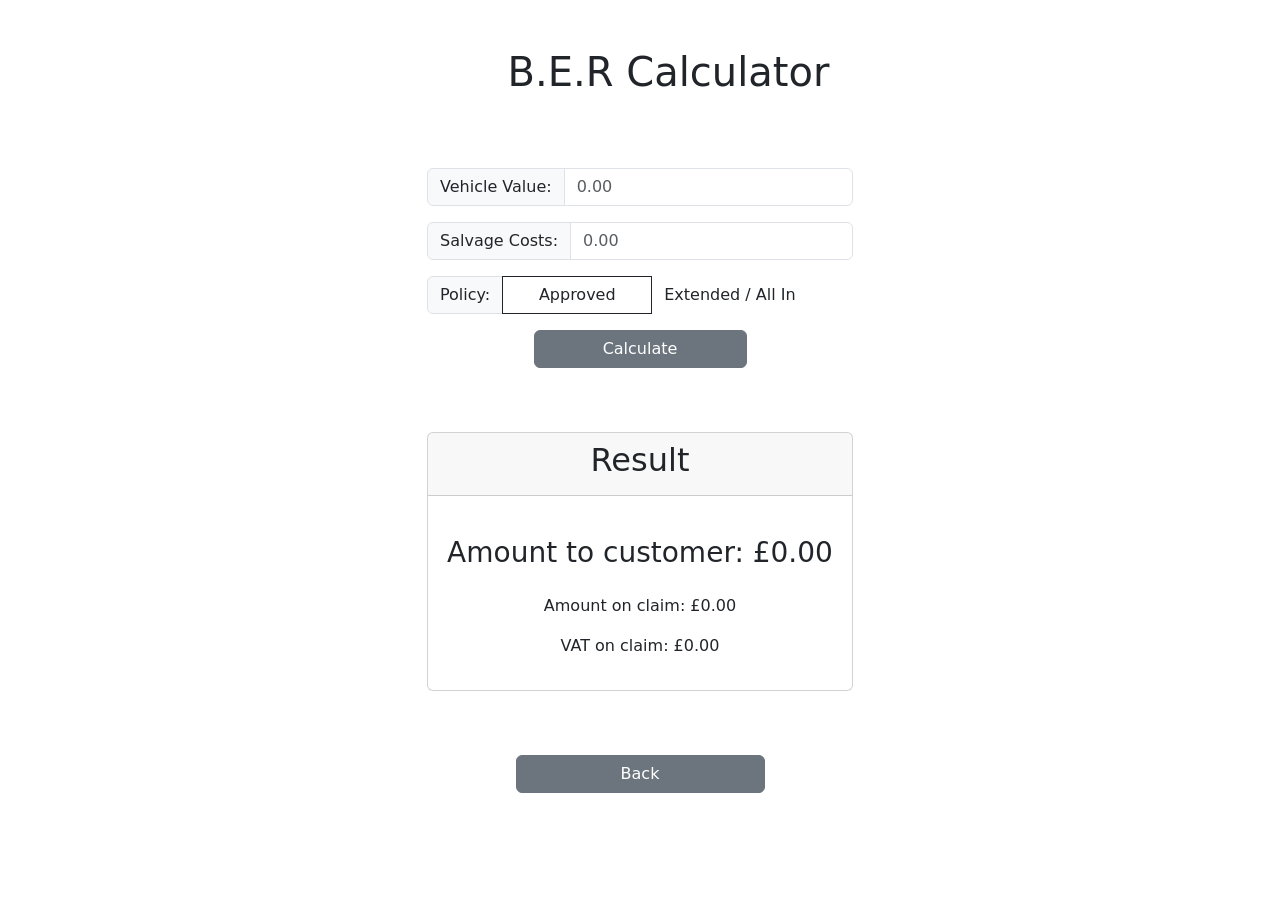
==== ber.html @ 1b62cb3c "Add B.E.R calculator page." ====
<!DOCTYPE html>
<html lang="en">

<head>
    <meta charset="UTF-8">
    <meta name="viewport" content="width=device-width, initial-scale=1.0">
    <title>B.E.R Calculator</title>

    <!-- Bootstrap Styles -->
    <link href="https://cdn.jsdelivr.net/npm/bootstrap@5.3.3/dist/css/bootstrap.min.css" rel="stylesheet">

    <!-- Custom Styles -->
    <link rel="stylesheet" href="assets/css/style.css">
</head>

<body>
    <section class="container">
        <div class="row my-5">
            <div class="col">
                <div class="d-flex justify-content-center ber-logo-wrapper">
                    <img src="media/ber.png" alt="Logo" class="ber-logo">
                    <h1 class="text-center">B.E.R Calculator</h1>
                </div>
            </div>
        </div>

        <div class="row justify-content-center">
            <div class="col col-12 col-md-6 col-lg-4 main-box">
                <div class="row">
                    <div class="col">
                        <form class="calc-form my-3" id="ber-form">

                            <!-- Vehicle Value -->
                            <div class="input-group mb-3">
                                <span class="input-group-text">Vehicle Value:</span>
                                <input type="number" id="vehicleValue" step="0.01" min="0" placeholder="0.00"
                                    class="form-control" required>
                            </div>

                            <!-- Salvage Costs -->
                            <div class="input-group mb-3">
                                <span class="input-group-text">Salvage Costs:</span>
                                <input type="number" id="salvageCosts" step="0.01" min="0" placeholder="0.00"
                                    class="form-control" required>
                            </div>

                            <!-- Policy -->
                            <div class="input-group mb-3">
                                <span class="input-group-text">Policy:</span>

                                <input type="radio" class="btn-check" name="policyType" id="approved" checked>
                                <label class="btn policy-check" for="approved">Approved</label>

                                <input type="radio" class="btn-check" name="policyType" id="extended">
                                <label class="btn policy-check" for="extended">Extended / All In</label>
                            </div>

                            <!-- Extended Inputs -->
                            <div id="extended-inputs">
                                <div class="input-group mb-3">
                                    <span class="input-group-text">Excess:</span>

                                    <input type="radio" class="btn-check" name="excessAmount" id="excess-0" checked>
                                    <label class="btn excess-check" for="excess-0">No Excess</label>

                                    <input type="radio" class="btn-check" name="excessAmount" id="excess-100">
                                    <label class="btn excess-check" for="excess-100">£100</label>

                                    <input type="radio" class="btn-check" name="excessAmount" id="excess-250">
                                    <label class="btn excess-check" for="excess-250">£250</label>
                                </div>

                                <div class="input-group mb-3">
                                    <span class="input-group-text">Remaining Payment:</span>
                                    <input type="number" id="remainingPayment" step="0.01" min="0" placeholder="0.00"
                                        class="form-control">
                                </div>
                            </div>

                            <button type="submit" class="btn btn-secondary w-50">Calculate</button>
                        </form>
                    </div>
                </div>

                <!-- Results (always visible) -->
                <div class="row mt-5">
                    <div class="col">
                        <div class="card" id="result-card">
                            <div class="card-header text-center">
                                <h2>Result</h2>
                            </div>
                            <div class="card-body text-center">
                                <h3 class="my-4">
                                    Amount to customer:
                                    £<span id="result-to-customer">0.00</span>
                                </h3>
                                <p>Amount on claim: £<span id="result-on-claim">0.00</span></p>
                                <p>VAT on claim: £<span id="vat-amount">0.00</span></p>
                            </div>
                        </div>
                    </div>
                </div>

            </div>
        </div>

        <div class="row m-5">
            <div class="col text-center">
                <a href="/index.html" class="btn btn-secondary w-25 mt-3">Back</a>
            </div>
        </div>
    </section>

    <!-- Bootstrap Scripts -->
    <script src="https://cdn.jsdelivr.net/npm/bootstrap@5.3.3/dist/js/bootstrap.min.js"></script>

    <!-- Custom Script -->
    <script src="assets/js/berscript.js"></script>
</body>

</html>
---- assets/css/style.css ----
.calc-form {
    display: flex;
    flex-direction: column;
    align-items: center;
}

.main-box {
    width: 450px;  
}

.brand-check {
    min-width: 150px;
}

.policy-check {
    min-width: 150px;
}

.excess-check {
    min-width: 100px;
}

.logo {
    max-width: 80px;
    height: 100%;
}

.counterapi {
    position: fixed;
    bottom: 5px;
    right: 5px;
}

.ber-logo {
    opacity: 0;
    transform: translateX(-10px);
    transition: all 0.3s ease;
    height: 50px;

}

.ber-logo-wrapper:hover .ber-logo {
    opacity: 1;
    transform: translateX(0);
}
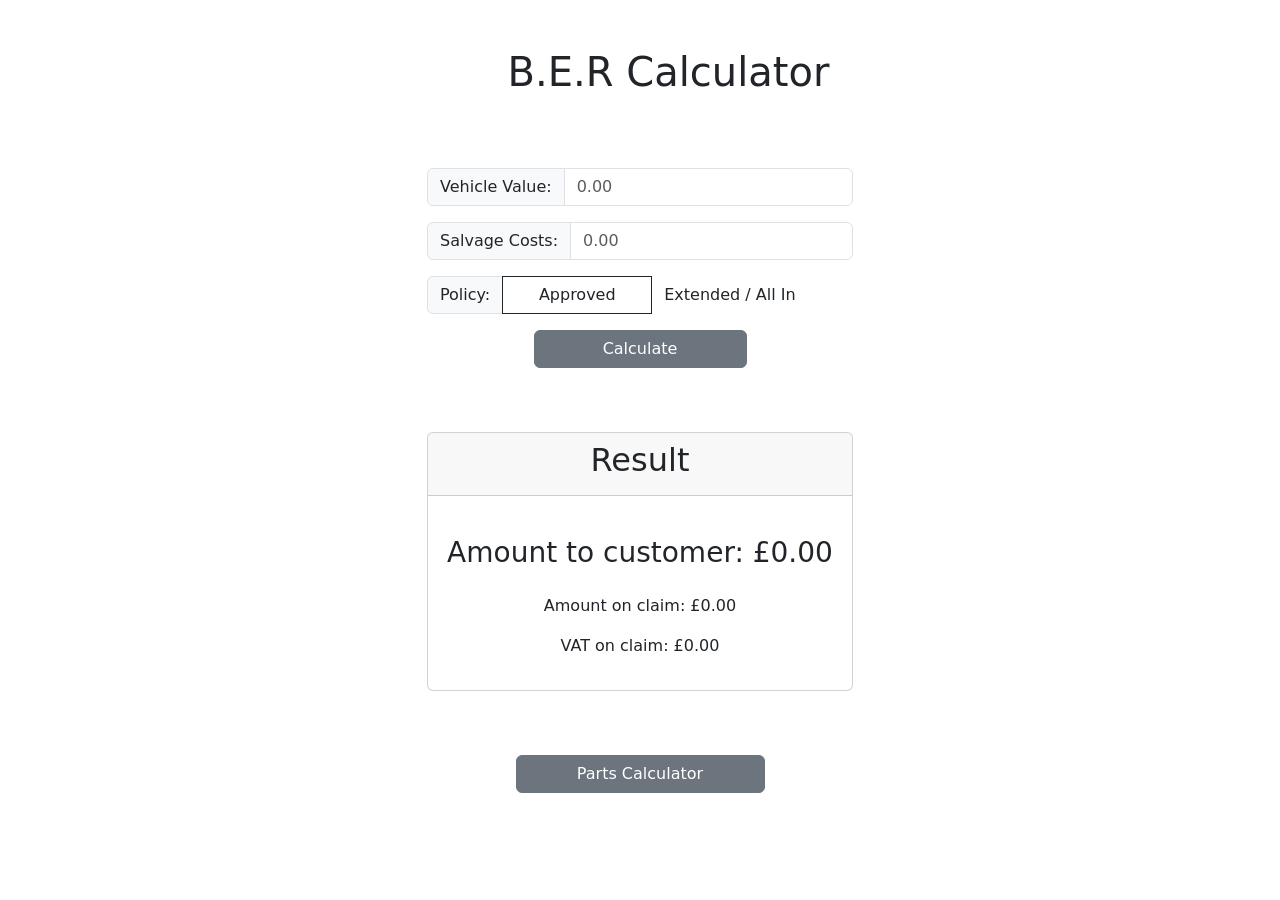
==== commit 60527207: "Adjust calculations." ====
--- a/ber.html
+++ b/ber.html
@@ -106,7 +106,7 @@
 
         <div class="row m-5">
             <div class="col text-center">
-                <a href="/index.html" class="btn btn-secondary w-25 mt-3">Back</a>
+                <a href="index.html" class="btn btn-secondary w-25 mt-3">Parts Calculator</a>
             </div>
         </div>
     </section>
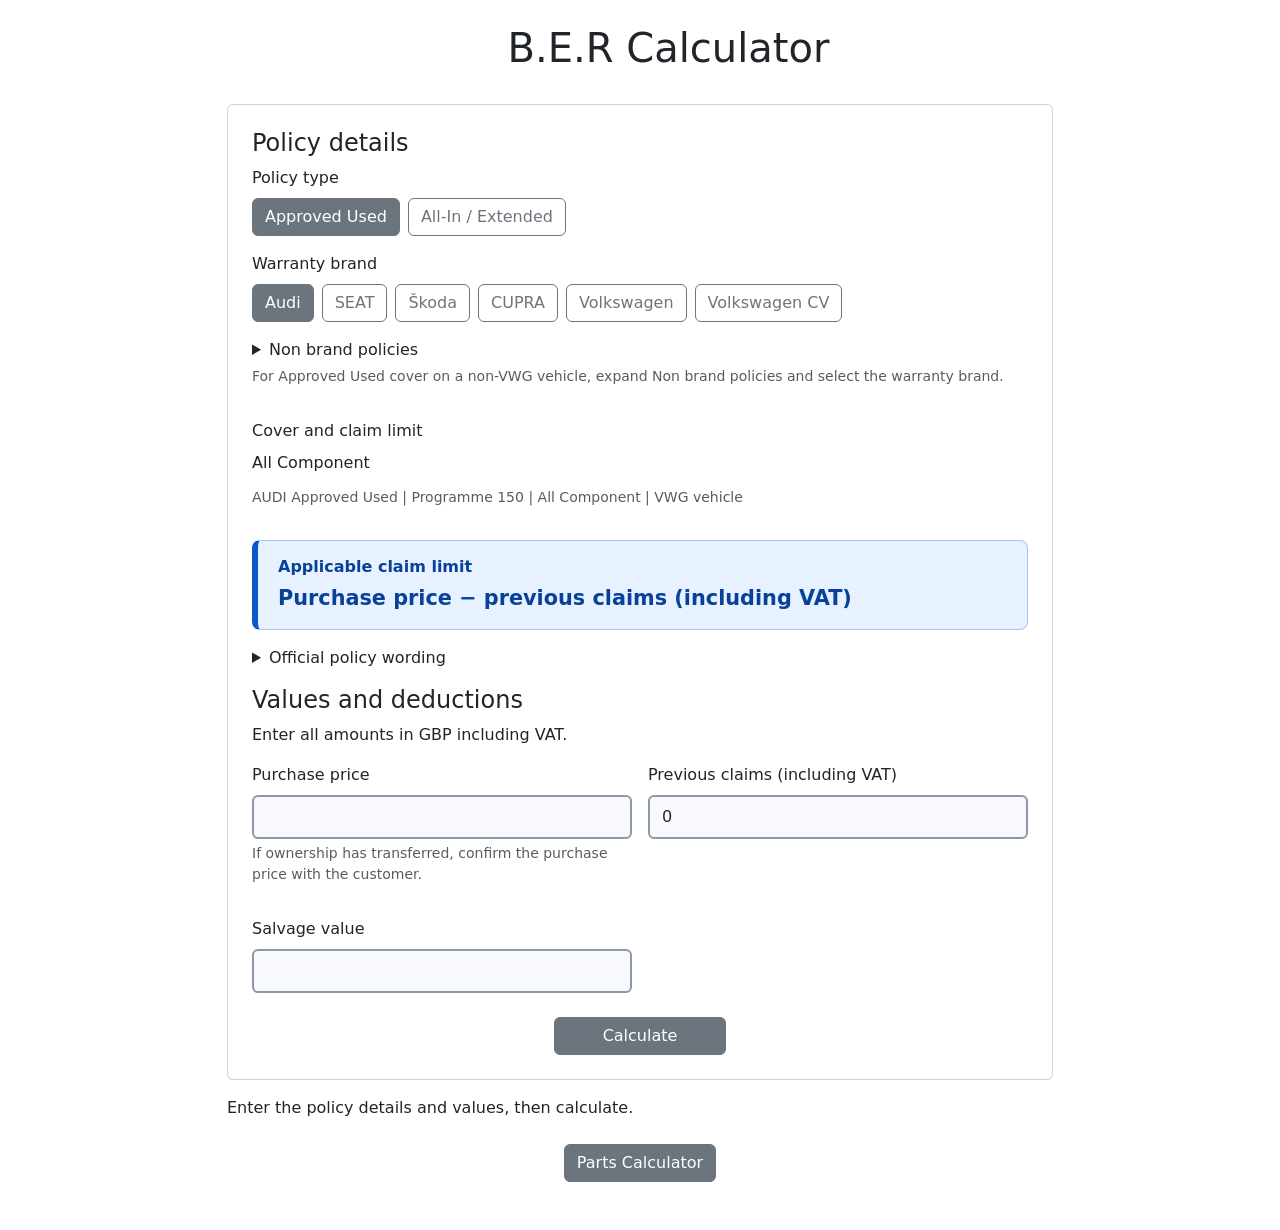
==== commit e2239b22: "Update BER calculator to include new claim limits, applying previous claims and policy wording." ====
--- a/ber.html
+++ b/ber.html
@@ -1,121 +1,100 @@
 <!DOCTYPE html>
 <html lang="en">
-
 <head>
     <meta charset="UTF-8">
     <meta name="viewport" content="width=device-width, initial-scale=1.0">
     <title>B.E.R Calculator</title>
-
-    <!-- Bootstrap Styles -->
     <link href="https://cdn.jsdelivr.net/npm/bootstrap@5.3.3/dist/css/bootstrap.min.css" rel="stylesheet">
-
-    <!-- Custom Styles -->
     <link rel="stylesheet" href="assets/css/style.css">
 </head>
-
 <body>
-    <section class="container">
-        <div class="row my-5">
-            <div class="col">
-                <div class="d-flex justify-content-center ber-logo-wrapper">
-                    <img src="media/ber.png" alt="Logo" class="ber-logo">
-                    <h1 class="text-center">B.E.R Calculator</h1>
-                </div>
+<main class="container py-4 ber-page">
+    <div class="d-flex justify-content-center ber-logo-wrapper mb-4">
+        <img src="media/ber.png" alt="" class="ber-logo">
+        <h1>B.E.R Calculator</h1>
+    </div>
+    <form id="ber-form" class="card p-3 p-md-4">
+        <h2 class="h4">Policy details</h2>
+        <fieldset class="mb-3">
+            <legend class="form-label fs-6">Policy type</legend>
+            <div id="policyType" class="ber-choices" role="group" aria-label="Policy type"></div>
+        </fieldset>
+        <fieldset class="mb-3">
+            <legend class="form-label fs-6">Warranty brand</legend>
+            <div id="brand" aria-describedby="brand-help">
+                <div id="brand-main" class="ber-choices" role="group" aria-label="Main warranty brands"></div>
+                <details id="non-brand-section" class="mt-3">
+                    <summary>Non brand policies</summary>
+                    <div id="brand-non-brand" class="ber-choices mt-2" role="group" aria-label="Non brand policies"></div>
+                </details>
+            </div>
+            <p id="brand-help" class="form-text">For Approved Used cover on a non-VWG vehicle, expand Non brand policies and select the warranty brand.</p>
+        </fieldset>
+        <fieldset id="policy-options" class="mb-2">
+            <legend class="form-label fs-6">Cover and claim limit</legend>
+            <div id="policy" class="ber-choices" role="group" aria-label="Cover and claim limit"></div>
+        </fieldset>
+        <p id="selected-programme" class="form-text"></p>
+        <div class="ber-limit-notice mt-3 mb-3" aria-live="polite" aria-atomic="true">
+            <h3 class="ber-limit-heading">Applicable claim limit</h3>
+            <p id="limit-rule" class="ber-limit-value"></p>
+        </div>
+        <details class="mb-3">
+            <summary>Official policy wording</summary>
+            <p id="policy-wording" class="ber-wording mt-2"></p>
+        </details>
+        <p id="consequential-notice" class="alert alert-warning" hidden>Check consequential failure cover: additional parts and labour for consequential damage are limited to £2,000 including VAT. This is separate from the original failed component and its associated repair. The calculator does not assess or apportion consequential damage costs.</p>
+        <h2 class="h4">Values and deductions</h2>
+        <p>Enter all amounts in GBP including VAT.</p>
+        <div class="row g-3">
+            <div id="vehicle-field" class="col-md-6">
+                <label for="vehicleValue" id="vehicle-label" class="form-label">Vehicle value</label>
+                <input type="number" id="vehicleValue" step="0.01" min="0" class="form-control" required aria-describedby="value-help">
+                <p id="value-help" class="form-text"></p>
+            </div>
+            <div id="previous-field" class="col-md-6" hidden>
+                <label for="previousClaims" class="form-label">Previous claims (including VAT)</label>
+                <input type="number" id="previousClaims" step="0.01" min="0" value="0" class="form-control" disabled required>
+            </div>
+            <div class="col-md-6">
+                <label for="salvageCosts" class="form-label">Salvage value</label>
+                <input type="number" id="salvageCosts" step="0.01" min="0" class="form-control" required>
             </div>
         </div>
-
-        <div class="row justify-content-center">
-            <div class="col col-12 col-md-6 col-lg-4 main-box">
-                <div class="row">
-                    <div class="col">
-                        <form class="calc-form my-3" id="ber-form">
-
-                            <!-- Vehicle Value -->
-                            <div class="input-group mb-3">
-                                <span class="input-group-text">Vehicle Value:</span>
-                                <input type="number" id="vehicleValue" step="0.01" min="0" placeholder="0.00"
-                                    class="form-control" required>
-                            </div>
-
-                            <!-- Salvage Costs -->
-                            <div class="input-group mb-3">
-                                <span class="input-group-text">Salvage Costs:</span>
-                                <input type="number" id="salvageCosts" step="0.01" min="0" placeholder="0.00"
-                                    class="form-control" required>
-                            </div>
-
-                            <!-- Policy -->
-                            <div class="input-group mb-3">
-                                <span class="input-group-text">Policy:</span>
-
-                                <input type="radio" class="btn-check" name="policyType" id="approved" checked>
-                                <label class="btn policy-check" for="approved">Approved</label>
-
-                                <input type="radio" class="btn-check" name="policyType" id="extended">
-                                <label class="btn policy-check" for="extended">Extended / All In</label>
-                            </div>
-
-                            <!-- Extended Inputs -->
-                            <div id="extended-inputs">
-                                <div class="input-group mb-3">
-                                    <span class="input-group-text">Excess:</span>
-
-                                    <input type="radio" class="btn-check" name="excessAmount" id="excess-0" checked>
-                                    <label class="btn excess-check" for="excess-0">No Excess</label>
-
-                                    <input type="radio" class="btn-check" name="excessAmount" id="excess-100">
-                                    <label class="btn excess-check" for="excess-100">£100</label>
-
-                                    <input type="radio" class="btn-check" name="excessAmount" id="excess-250">
-                                    <label class="btn excess-check" for="excess-250">£250</label>
-                                </div>
-
-                                <div class="input-group mb-3">
-                                    <span class="input-group-text">Remaining Payment:</span>
-                                    <input type="number" id="remainingPayment" step="0.01" min="0" placeholder="0.00"
-                                        class="form-control">
-                                </div>
-                            </div>
-
-                            <button type="submit" class="btn btn-secondary w-50">Calculate</button>
-                        </form>
-                    </div>
-                </div>
-
-                <!-- Results (always visible) -->
-                <div class="row mt-5">
-                    <div class="col">
-                        <div class="card" id="result-card">
-                            <div class="card-header text-center">
-                                <h2>Result</h2>
-                            </div>
-                            <div class="card-body text-center">
-                                <h3 class="my-4">
-                                    Amount to customer:
-                                    £<span id="result-to-customer">0.00</span>
-                                </h3>
-                                <p>Amount on claim: £<span id="result-on-claim">0.00</span></p>
-                                <p>VAT on claim: £<span id="vat-amount">0.00</span></p>
-                            </div>
-                        </div>
-                    </div>
-                </div>
-
+        <div id="extended-inputs" class="row g-3 mt-0" hidden>
+            <div class="col-md-6">
+                <label for="excessAmount" class="form-label">Policy excess</label>
+                <select id="excessAmount" class="form-select" disabled>
+                    <option value="0">No excess</option>
+                    <option value="100">£100</option>
+                    <option value="250">£250</option>
+                </select>
+            </div>
+            <div class="col-md-6">
+                <label for="remainingPayment" class="form-label">Remaining payments</label>
+                <input type="number" id="remainingPayment" step="0.01" min="0" value="0" class="form-control" disabled required>
             </div>
         </div>
-
-        <div class="row m-5">
-            <div class="col text-center">
-                <a href="index.html" class="btn btn-secondary w-25 mt-3">Parts Calculator</a>
-            </div>
+        <button type="submit" class="btn btn-secondary align-self-center mt-4 px-5">Calculate</button>
+    </form>
+    <p id="result-status" class="mt-3" role="status">Enter the policy details and values, then calculate.</p>
+    <section id="result-card" class="card mt-3" hidden aria-labelledby="result-heading">
+        <div class="card-header"><h2 id="result-heading" class="h4 mb-0">Result</h2></div>
+        <div class="card-body">
+            <p>Policy claim limit before deductions: <strong id="result-limit"></strong></p>
+            <p>Remaining claim limit after previous claims: <strong id="result-remaining"></strong></p>
+            <p id="calculation-breakdown"></p>
+            <h3 class="h4">Amount to customer: <span id="result-to-customer"></span></h3>
+            <p>Amount on claim excluding VAT: <span id="result-on-claim"></span></p>
+            <p>VAT on claim (20%): <span id="vat-amount"></span></p>
+            <p id="zero-notice" class="alert alert-warning" hidden>The deductions exhaust the available limit. The payable amount is £0.00.</p>
+            <label for="output-template" class="form-label">Claim summary — select and copy</label>
+            <textarea id="output-template" class="form-control" rows="14" readonly></textarea>
         </div>
     </section>
-
-    <!-- Bootstrap Scripts -->
-    <script src="https://cdn.jsdelivr.net/npm/bootstrap@5.3.3/dist/js/bootstrap.min.js"></script>
-
-    <!-- Custom Script -->
-    <script src="assets/js/berscript.js"></script>
+    <div class="text-center my-4"><a href="index.html" class="btn btn-secondary">Parts Calculator</a></div>
+</main>
+<script src="assets/js/berpolicies.js"></script>
+<script src="assets/js/berscript.js"></script>
 </body>
-
-</html>+</html>
--- a/assets/css/style.css
+++ b/assets/css/style.css
@@ -42,4 +42,39 @@
 .ber-logo-wrapper:hover .ber-logo {
     opacity: 1;
     transform: translateX(0);
-}+}
+/* B.E.R page only; the parts calculator retains its existing layout. */
+.ber-page { max-width: 850px; }
+.ber-wording { white-space: pre-wrap; overflow-wrap: anywhere; }
+.ber-page select { white-space: normal; }
+.ber-page textarea { font-size: 0.9rem; }
+[hidden] { display: none !important; }
+
+.ber-choices { display: flex; flex-wrap: wrap; gap: 0.5rem; }
+.ber-choices .btn { text-align: left; }
+.ber-choices .btn[aria-pressed="true"] { color: #fff; background-color: #6c757d; border-color: #6c757d; }
+.ber-choices .btn:focus-visible { outline: 3px solid #0d6efd; outline-offset: 3px; }
+
+.ber-limit-notice {
+    padding: 1rem 1.25rem;
+    border: 1px solid #9ec5fe;
+    border-left: 6px solid #0a58ca;
+    border-radius: 0.5rem;
+    background-color: #e7f1ff;
+    color: #084298;
+}
+.ber-limit-heading { margin: 0 0 0.5rem; font-size: 1rem; font-weight: 600; }
+.ber-limit-value { margin: 0; font-size: 1.3rem; font-weight: 700; line-height: 1.4; }
+
+.ber-page input.form-control,
+.ber-page select.form-select {
+    border: 2px solid #8c99a5;
+    background-color: #f7f9fc;
+    min-height: 2.75rem;
+}
+.ber-page input.form-control:focus,
+.ber-page select.form-select:focus {
+    border-color: #0a58ca;
+    background-color: #fff;
+    box-shadow: 0 0 0 0.2rem rgba(13, 110, 253, 0.18);
+}
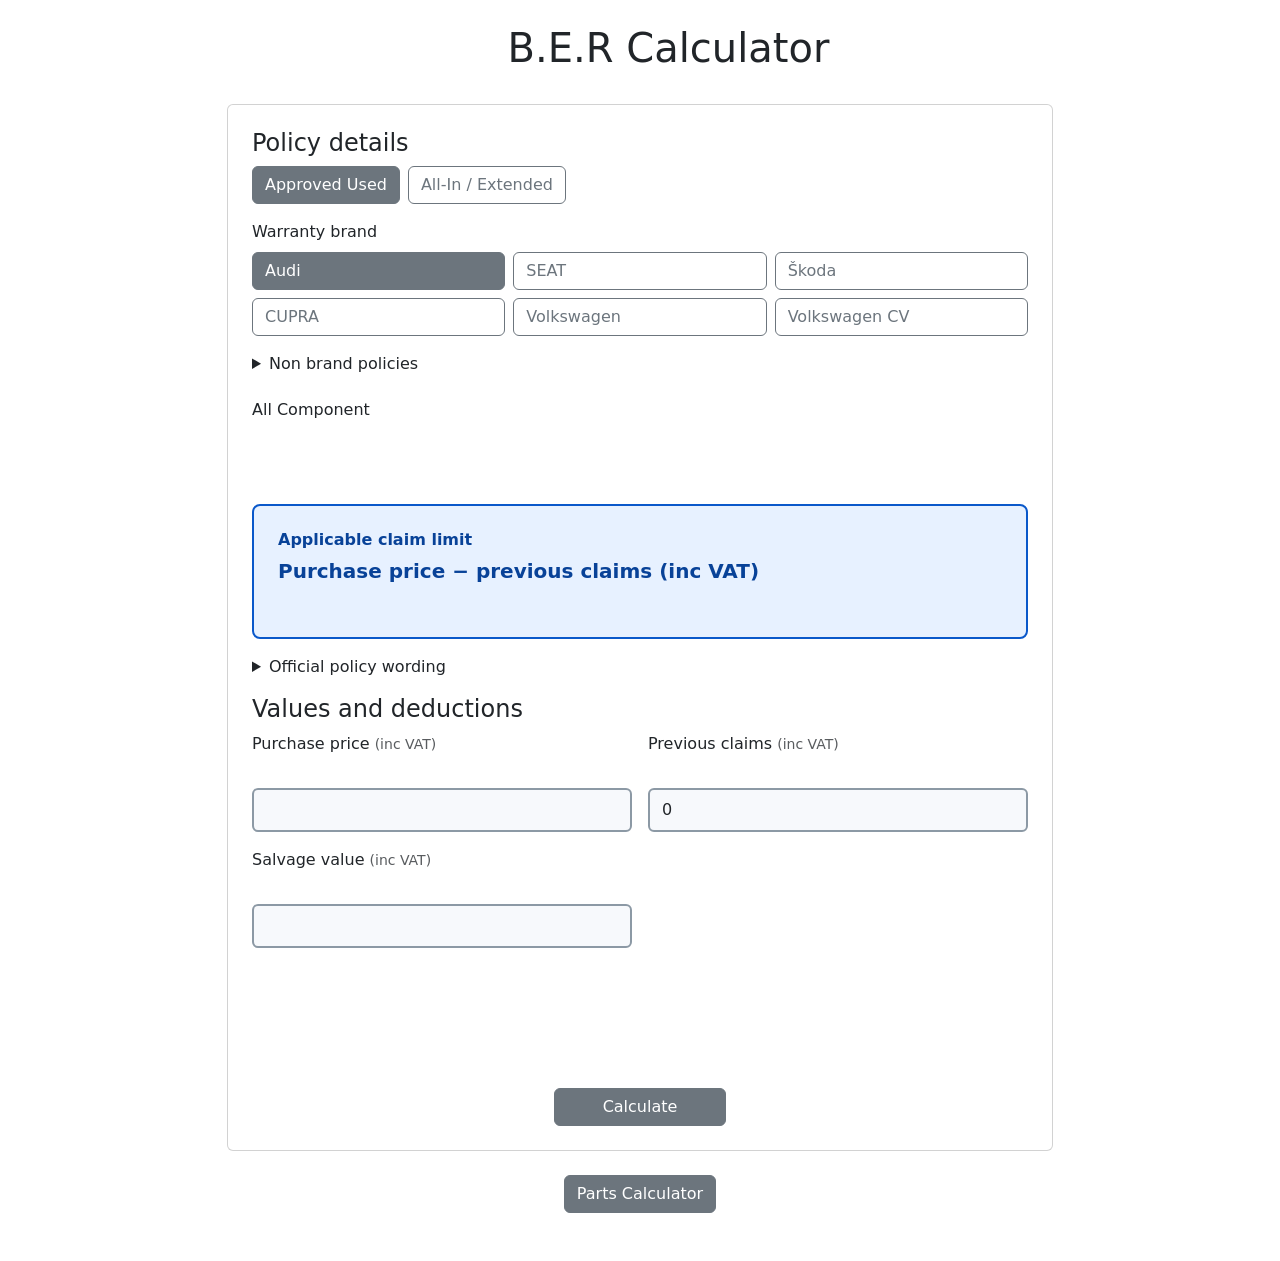
==== commit a4f4ef26: "update and simplify styling" ====
--- a/ber.html
+++ b/ber.html
@@ -15,55 +15,51 @@
     </div>
     <form id="ber-form" class="card p-3 p-md-4">
         <h2 class="h4">Policy details</h2>
-        <fieldset class="mb-3">
-            <legend class="form-label fs-6">Policy type</legend>
+        <div class="mb-3">
             <div id="policyType" class="ber-choices" role="group" aria-label="Policy type"></div>
-        </fieldset>
+        </div>
         <fieldset class="mb-3">
             <legend class="form-label fs-6">Warranty brand</legend>
-            <div id="brand" aria-describedby="brand-help">
+            <div id="brand">
                 <div id="brand-main" class="ber-choices" role="group" aria-label="Main warranty brands"></div>
-                <details id="non-brand-section" class="mt-3">
-                    <summary>Non brand policies</summary>
-                    <div id="brand-non-brand" class="ber-choices mt-2" role="group" aria-label="Non brand policies"></div>
-                </details>
+                <div class="ber-non-brand-slot mt-3">
+                    <details id="non-brand-section">
+                        <summary>Non brand policies</summary>
+                        <div id="brand-non-brand" class="ber-choices mt-2" role="group" aria-label="Non brand policies"></div>
+                    </details>
+                </div>
             </div>
-            <p id="brand-help" class="form-text">For Approved Used cover on a non-VWG vehicle, expand Non brand policies and select the warranty brand.</p>
         </fieldset>
-        <fieldset id="policy-options" class="mb-2">
-            <legend class="form-label fs-6">Cover and claim limit</legend>
+        <div id="policy-options" class="mb-2">
             <div id="policy" class="ber-choices" role="group" aria-label="Cover and claim limit"></div>
-        </fieldset>
-        <p id="selected-programme" class="form-text"></p>
+        </div>
         <div class="ber-limit-notice mt-3 mb-3" aria-live="polite" aria-atomic="true">
             <h3 class="ber-limit-heading">Applicable claim limit</h3>
             <p id="limit-rule" class="ber-limit-value"></p>
         </div>
         <details class="mb-3">
             <summary>Official policy wording</summary>
+            <h3 id="selected-programme" class="h6 mt-3"></h3>
             <p id="policy-wording" class="ber-wording mt-2"></p>
         </details>
-        <p id="consequential-notice" class="alert alert-warning" hidden>Check consequential failure cover: additional parts and labour for consequential damage are limited to £2,000 including VAT. This is separate from the original failed component and its associated repair. The calculator does not assess or apportion consequential damage costs.</p>
         <h2 class="h4">Values and deductions</h2>
-        <p>Enter all amounts in GBP including VAT.</p>
         <div class="row g-3">
             <div id="vehicle-field" class="col-md-6">
-                <label for="vehicleValue" id="vehicle-label" class="form-label">Vehicle value</label>
-                <input type="number" id="vehicleValue" step="0.01" min="0" class="form-control" required aria-describedby="value-help">
-                <p id="value-help" class="form-text"></p>
+                <label for="vehicleValue" class="form-label"><span id="vehicle-label">Vehicle value</span> <small class="text-muted">(inc VAT)</small></label>
+                <input type="number" id="vehicleValue" step="0.01" min="0" class="form-control" required>
             </div>
             <div id="previous-field" class="col-md-6" hidden>
-                <label for="previousClaims" class="form-label">Previous claims (including VAT)</label>
+                <label for="previousClaims" class="form-label">Previous claims <small class="text-muted">(inc VAT)</small></label>
                 <input type="number" id="previousClaims" step="0.01" min="0" value="0" class="form-control" disabled required>
             </div>
             <div class="col-md-6">
-                <label for="salvageCosts" class="form-label">Salvage value</label>
+                <label for="salvageCosts" class="form-label">Salvage value <small class="text-muted">(inc VAT)</small></label>
                 <input type="number" id="salvageCosts" step="0.01" min="0" class="form-control" required>
             </div>
         </div>
         <div id="extended-inputs" class="row g-3 mt-0" hidden>
             <div class="col-md-6">
-                <label for="excessAmount" class="form-label">Policy excess</label>
+                <label for="excessAmount" class="form-label">Policy excess <small class="text-muted">(inc VAT)</small></label>
                 <select id="excessAmount" class="form-select" disabled>
                     <option value="0">No excess</option>
                     <option value="100">£100</option>
@@ -71,25 +67,40 @@
                 </select>
             </div>
             <div class="col-md-6">
-                <label for="remainingPayment" class="form-label">Remaining payments</label>
+                <label for="remainingPayment" class="form-label">Remaining payments <small class="text-muted">(inc VAT)</small></label>
                 <input type="number" id="remainingPayment" step="0.01" min="0" value="0" class="form-control" disabled required>
             </div>
         </div>
+        <p id="consequential-notice" class="alert alert-warning mt-3" hidden>Check consequential failure cover: additional parts and labour for consequential damage are limited to £2,000 including VAT. This is separate from the original failed component and its associated repair. The calculator does not assess or apportion consequential damage costs.</p>
         <button type="submit" class="btn btn-secondary align-self-center mt-4 px-5">Calculate</button>
     </form>
-    <p id="result-status" class="mt-3" role="status">Enter the policy details and values, then calculate.</p>
-    <section id="result-card" class="card mt-3" hidden aria-labelledby="result-heading">
-        <div class="card-header"><h2 id="result-heading" class="h4 mb-0">Result</h2></div>
+    <p id="result-status" class="visually-hidden" role="status"></p>
+    <section id="result-card" class="card ber-result mt-4" hidden aria-labelledby="result-heading">
+        <div class="ber-result-primary">
+            <h2 id="result-heading" class="h5">Amount to customer</h2>
+            <p id="result-to-customer" class="ber-result-amount"></p>
+        </div>
         <div class="card-body">
-            <p>Policy claim limit before deductions: <strong id="result-limit"></strong></p>
-            <p>Remaining claim limit after previous claims: <strong id="result-remaining"></strong></p>
-            <p id="calculation-breakdown"></p>
-            <h3 class="h4">Amount to customer: <span id="result-to-customer"></span></h3>
-            <p>Amount on claim excluding VAT: <span id="result-on-claim"></span></p>
-            <p>VAT on claim (20%): <span id="vat-amount"></span></p>
+            <p class="form-text mt-0">All amounts include VAT unless stated.</p>
+            <dl class="ber-result-secondary">
+                <div><dt>Claim amount excluding VAT</dt><dd id="result-on-claim"></dd></div>
+                <div><dt>VAT (20%)</dt><dd id="vat-amount"></dd></div>
+            </dl>
             <p id="zero-notice" class="alert alert-warning" hidden>The deductions exhaust the available limit. The payable amount is £0.00.</p>
-            <label for="output-template" class="form-label">Claim summary — select and copy</label>
-            <textarea id="output-template" class="form-control" rows="14" readonly></textarea>
+            <details class="ber-calculation-details mb-4">
+                <summary>Calculation details</summary>
+                <div class="mt-3">
+                    <p>Policy claim limit before deductions: <strong id="result-limit"></strong></p>
+                    <p id="result-remaining-row">Remaining claim limit after previous claims: <strong id="result-remaining"></strong></p>
+                    <p id="calculation-breakdown" class="mb-0"></p>
+                </div>
+            </details>
+            <div class="d-flex flex-wrap justify-content-between align-items-center gap-2 mb-2">
+                <label for="output-template" class="form-label mb-0">Claim summary</label>
+                <button id="copy-summary" type="button" class="btn btn-outline-secondary btn-sm">Copy claim summary</button>
+            </div>
+            <textarea id="output-template" class="form-control" rows="8" readonly></textarea>
+            <p id="copy-status" class="form-text mb-0" role="status"></p>
         </div>
     </section>
     <div class="text-center my-4"><a href="index.html" class="btn btn-secondary">Parts Calculator</a></div>
--- a/assets/css/style.css
+++ b/assets/css/style.css
@@ -55,16 +55,51 @@
 .ber-choices .btn[aria-pressed="true"] { color: #fff; background-color: #6c757d; border-color: #6c757d; }
 .ber-choices .btn:focus-visible { outline: 3px solid #0d6efd; outline-offset: 3px; }
 
+/* Reserve the same control slots when switching policy families. */
+#brand-main { display: grid; grid-template-columns: repeat(2, minmax(0, 1fr)); }
+.ber-non-brand-slot { min-height: 1.5rem; position: relative; }
+#non-brand-section summary { cursor: pointer; }
+#non-brand-section[open] > .ber-choices {
+    position: absolute;
+    z-index: 10;
+    left: 0;
+    right: 0;
+    padding: 1rem;
+    border: 1px solid #ced4da;
+    border-radius: 0.5rem;
+    background: #fff;
+    box-shadow: 0 0.25rem 0.75rem #0002;
+}
+#policy { display: grid; grid-template-columns: 1fr; align-content: start; min-height: 10rem; }
+#policy > p { padding: 0.375rem 0; }
+.ber-limit-value { min-height: 4.2em; }
+#vehicle-field[hidden], #previous-field[hidden] { display: block !important; visibility: hidden; }
+#extended-inputs[hidden] { display: flex !important; visibility: hidden; }
+#ber-form label.form-label { min-height: 3rem; }
+@media (min-width: 576px) {
+    #brand-main, #policy { grid-template-columns: repeat(3, minmax(0, 1fr)); }
+    #policy { min-height: 5.5rem; }
+    .ber-limit-value { min-height: 2.8em; }
+}
+
 .ber-limit-notice {
-    padding: 1rem 1.25rem;
-    border: 1px solid #9ec5fe;
-    border-left: 6px solid #0a58ca;
+    padding: 1.5rem;
+    border: 2px solid #0a58ca;
     border-radius: 0.5rem;
     background-color: #e7f1ff;
     color: #084298;
 }
 .ber-limit-heading { margin: 0 0 0.5rem; font-size: 1rem; font-weight: 600; }
-.ber-limit-value { margin: 0; font-size: 1.3rem; font-weight: 700; line-height: 1.4; }
+.ber-limit-value { margin: 0; font-size: 1.25rem; font-weight: 700; line-height: 1.4; overflow-wrap: anywhere; }
+
+.ber-result { border: 2px solid #0a58ca; overflow: hidden; }
+.ber-result-primary { padding: 1.5rem; background: #e7f1ff; color: #084298; }
+.ber-result-amount { margin: 0; font-size: clamp(2.25rem, 7vw, 3.5rem); font-weight: 700; line-height: 1.2; overflow-wrap: anywhere; }
+.ber-result-secondary { display: flex; flex-wrap: wrap; gap: 1rem 2rem; margin-bottom: 1.5rem; }
+.ber-result-secondary dt { font-size: 0.9rem; font-weight: 400; color: #495057; }
+.ber-result-secondary dd { margin: 0.25rem 0 0; font-size: 1.25rem; font-weight: 600; }
+.ber-calculation-details { padding: 1rem 0; border-top: 1px solid #dee2e6; border-bottom: 1px solid #dee2e6; }
+.ber-calculation-details summary { cursor: pointer; font-weight: 600; }
 
 .ber-page input.form-control,
 .ber-page select.form-select {
